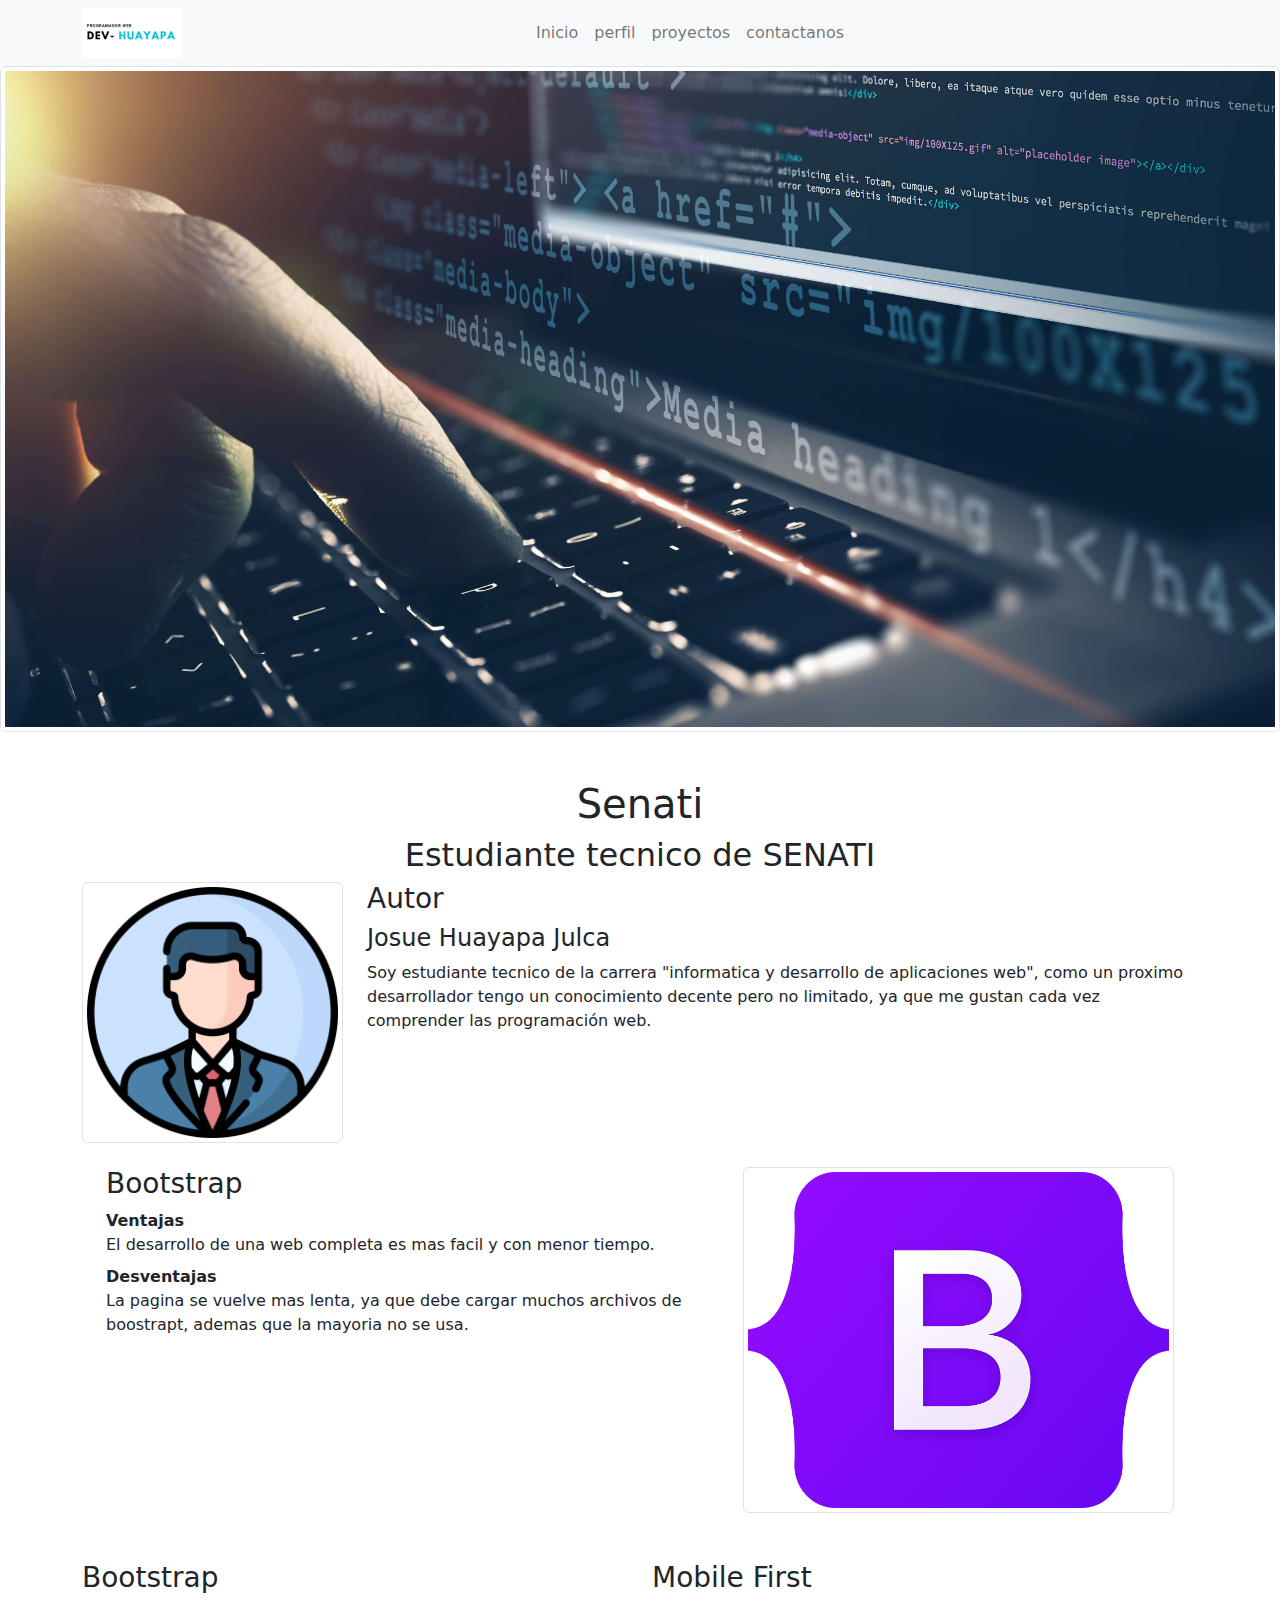
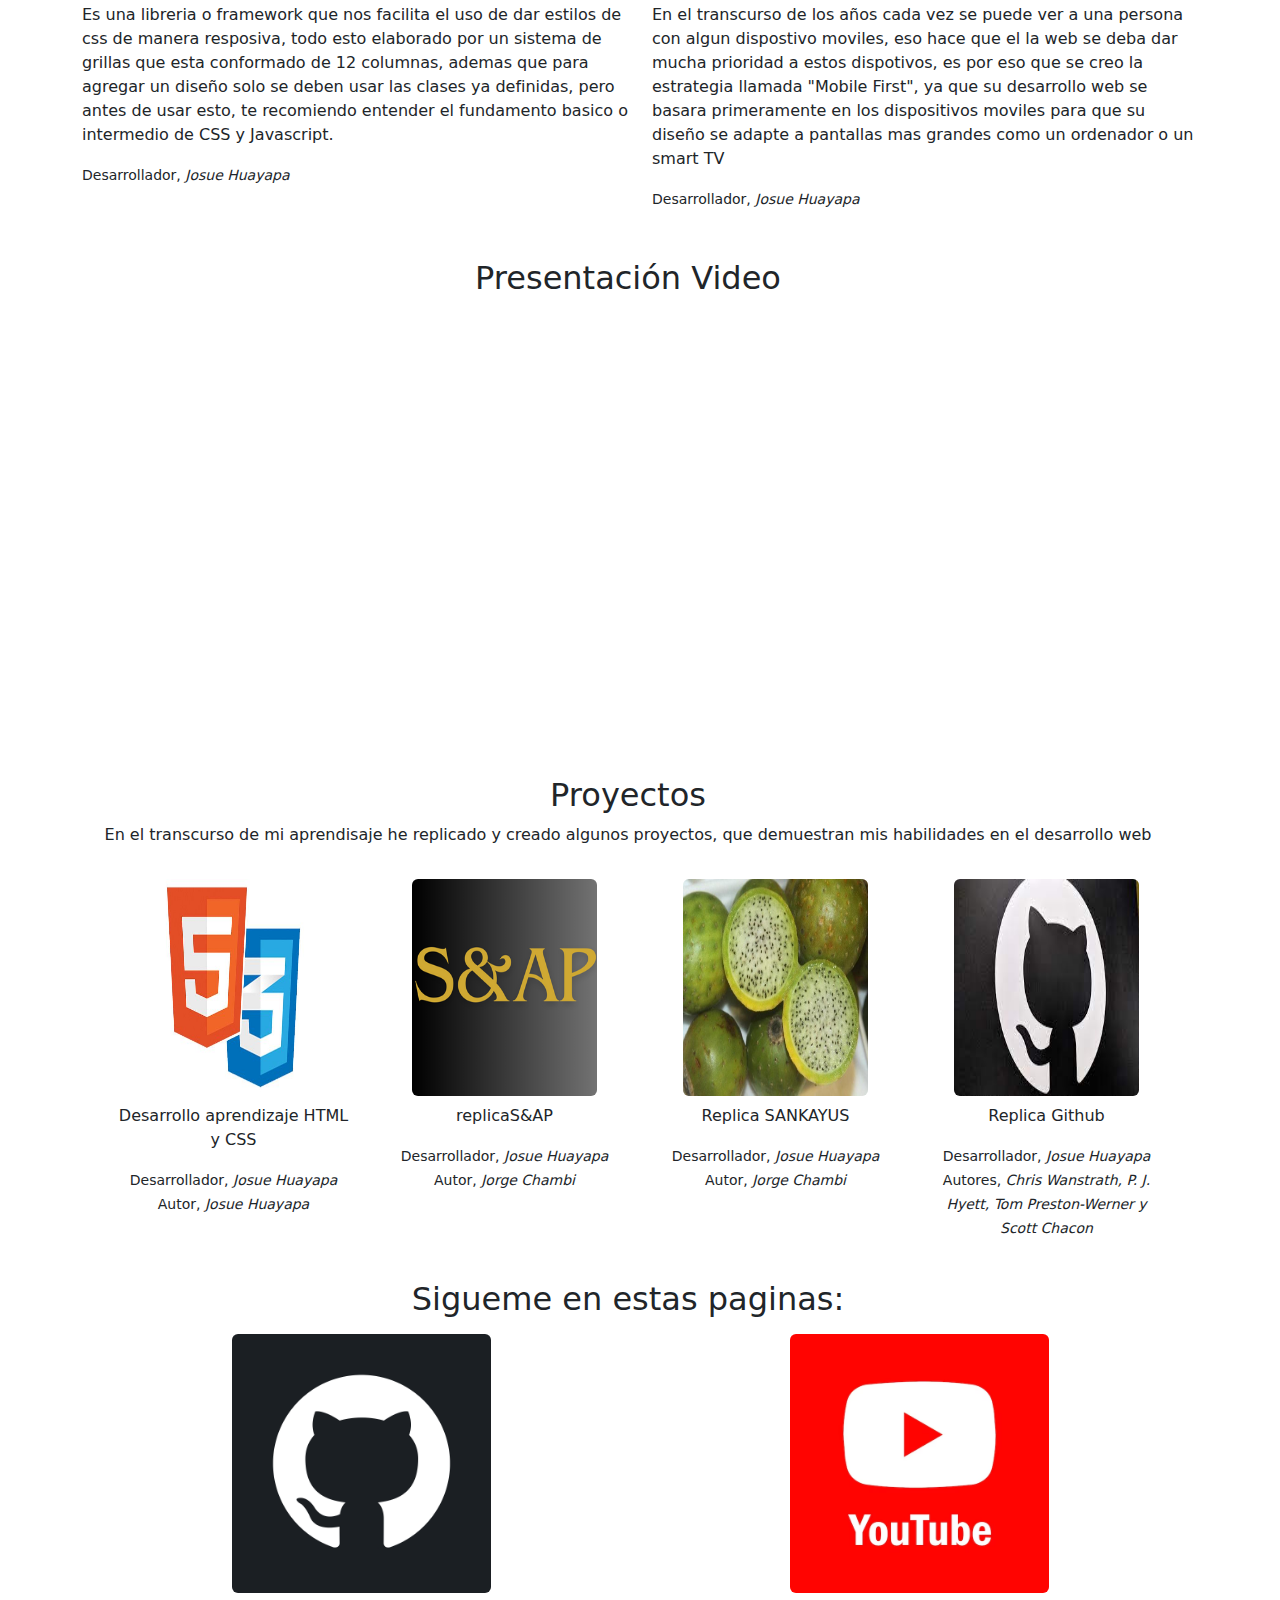
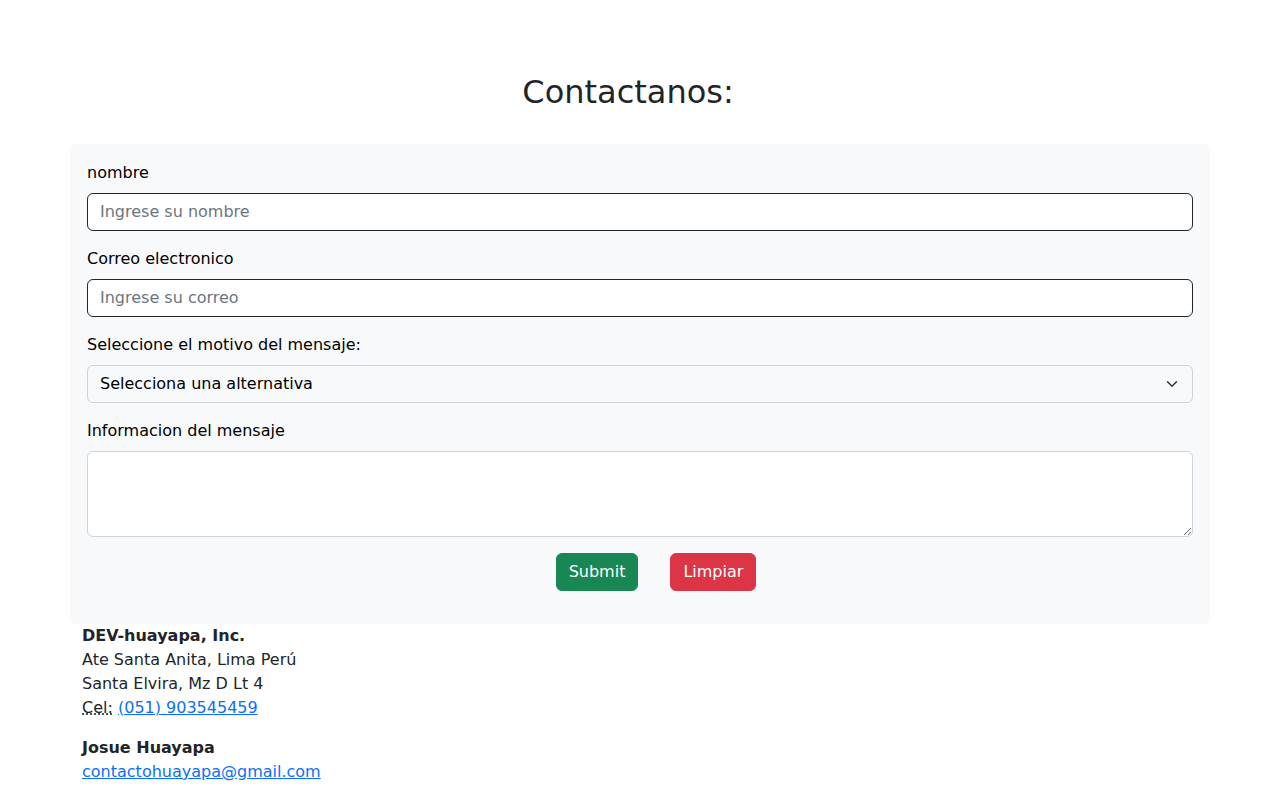
==== portafolio-personal/index.html @ 248d4e68 "Add files via upload" ====
<!DOCTYPE html>
<html lang="es-pe">
<head>
    <meta charset="UTF-8">
    <meta name="viewport" content="width=device-width, initial-scale=1.0">
    <title>Bootstrap</title>
    <link rel="stylesheet" href="css/bootstrap.min.css">
    <link rel="stylesheet" href="css/style.css">
</head>
<body>
    <nav class="navbar navbar-expand-lg bg-light navbar-light position-sticky top-0">
        <div class="container-md">
            <a href="/" class="nav-brand">
                <img src="img/DEV-HUAYAPA.png" alt="" height="50px">
            </a>
            <button class="navbar-toggler" data-bs-toggle="collapse" data-bs-target="#mi-menu">
                <span class="navbar-toggler-icon"></span>
            </button>
            <div class="collapse navbar-collapse justify-content-center" id="mi-menu">
                <ul class="navbar-nav">
                    <li class="nav-items">
                        <a class="nav-link opacity-90-h" href="index.html">Inicio</a>
                    </li>
                    <li class="nav-items">
                        <a class="nav-link" href="#perfil">perfil</a>
                    </li>
                    <li class="nav-items">
                        <a class="nav-link" href="#proyectos">proyectos</a>
                    </li>
                    <li class="nav-items">
                        <a class="nav-link" href="#contactanos">contactanos</a>
                    </li>
                </ul>
            </div>
        </div>
    </nav>
    <header>
        <div class="m-0 mw-100">
            <img src="img/hero-img-1.jpg" class="img-fluid img-thumbnail">
        </div>
        <div class="container pt-5">
            <div class="row">
                <div class="col-md-12 text-center">
                    <h1>Senati</h1>
                    <h2>Estudiante tecnico de SENATI</h2>                    
                </div>
            </div>
        </div>
    </header>
    <main>
        <!-- perfil y boostrap-->
        <section>
            <div class="container">
                <div class="row" id="perfil">
                    <div class="col-md-3">
                        <img src="img/perfil.png" alt="Perfil" class="img-fluid img-thumbnail">
                    </div>
                    <div class="col-md-9">
                        <h3>Autor</h3>
                        <h4>Josue Huayapa Julca</h4>
                        <p>Soy estudiante tecnico de la carrera "informatica y desarrollo de aplicaciones web", como un proximo desarrollador tengo un conocimiento decente pero no limitado, ya que me gustan cada vez comprender las programación web.</p>
                    </div>
                </div>            
                <div class="row p-4 mb-4">
                    <div class="col-md-7">
                        <h3>Bootstrap</h3>
                        <dl>
                        <dt>Ventajas</dt>
                        <dd>El desarrollo de una web completa es mas facil y con menor tiempo.</dd>
                        <dt>Desventajas</dt>
                        <dd>La pagina se vuelve mas lenta, ya que debe cargar muchos archivos de boostrapt, ademas que la mayoria no se usa.</dd>
                        </dl>
                    </div>
                    <div class="col-md-5">
                        <img src="img/Bootstrap_logo.svg.png" alt="Perfil" class="img-fluid img-thumbnail">
                    </div>                
                </div>
                <div class="row">
                    <div class="col-md-6">
                        <h3>Bootstrap</h3>
                        <blockquote>
                            <p>Es una libreria o framework que nos facilita el uso de dar estilos de css de manera resposiva, todo esto elaborado por un sistema de grillas que esta conformado de 12 columnas, ademas que para agregar un diseño solo se deben usar las clases ya definidas, pero antes de usar esto, te recomiendo entender el fundamento basico o intermedio de CSS y Javascript.</p>
                            <small>Desarrollador, <cite title="Source Title">Josue Huayapa</cite>
                            </small>
                            </blockquote>
                    </div>
                    <div class="col-md-6">
                        <h3>Mobile First</h3>
                        <blockquote>
                            <p>En el transcurso de los años cada vez se puede ver a una persona con algun dispostivo moviles, eso hace que el la web se deba dar mucha prioridad a estos dispotivos, es por eso que se creo la estrategia llamada "Mobile First", ya que su desarrollo web se basara primeramente en los dispositivos moviles para que su diseño se adapte a pantallas mas grandes como un ordenador o un smart TV</p>
                            <small>Desarrollador, <cite title="Source Title">Josue Huayapa</cite>
                            </small>
                        </blockquote>
                    </div>                
                </div>            
            </div>
        </section>
        <!-- presentacion video -->
        <section>
            <div class="container p-4">
                <div class="row col-md-12 p-2">
                    <h2 class="text-center">Presentación Video</h2>
                </div>
                <div class="row col-md-8 offset-md-2">
                    <iframe width="560" height="415" src="https://www.youtube.com/embed/s4wQU_9ERz8?si=WK1VrNjaCwUODtqd" title="YouTube video player" frameborder="0" allow="accelerometer; autoplay; clipboard-write; encrypted-media; gyroscope; picture-in-picture; web-share" allowfullscreen></iframe>
                </div>
            </div>
        </section>
        <!-- proyectos hechos -->
        <section>
            <div class="container p-4" id="proyectos">
                <div class="row col-md-12">
                    <h2 class="text-center">Proyectos</h2>
                    <p class="text-center">En el transcurso de mi aprendisaje he replicado y creado algunos proyectos, que demuestran mis habilidades en el desarrollo web</p>
                </div>
                <div class="row p-3 text-center flex-lg-wrap d-flex">
                    <!-- paginas web html -->
                    <div class="col-md-3 mh-25">
                        <a href="https://github.com/Huayapa/programacion-aprendizaje/tree/main/proyecto-aprendizaje" target="_blank" class="text-dark a-none" style="text-decoration: none;">
                        <img src="img/html5-css3-hd.jpg" alt="" class="img-fluid rounded h-75 w-75">
                        <blockquote class="m-2">
                            <p>Desarrollo aprendizaje HTML y CSS</p>
                            <small>Desarrollador, <cite title="Source Title">Josue Huayapa</cite>
                            </small><br>
                            <small>Autor, <cite title="Source Title">Josue Huayapa</cite>
                            </small>
                        </blockquote>
                        </a>
                    </div>
                    <!-- syap -->
                    <div class="col-md-3">
                        <a href="https://github.com/Huayapa/task-senati/tree/main/proyectoAYM" target="_blank" class="text-dark a-none" style="text-decoration: none;">
                        <img src="img/S&AP-logo.png" alt="" class="img-fluid rounded h-75 w-75">
                        <blockquote class="m-2">
                            <p> replicaS&AP</p>
                            <small>Desarrollador, <cite title="Source Title">Josue Huayapa</cite>
                            </small><br>
                            <small>Autor, <cite title="Source Title">Jorge Chambi</cite>
                            </small>
                        </blockquote>
                        </a>
                    </div>
                    <!-- sankayus -->
                    <div class="col-md-3">
                        <a href="https://github.com/Huayapa/task-senati/tree/main/SANKAYUS" target="_blank" class="text-dark a-none" style="text-decoration: none;">
                        <img src="img/sankayus.jpg" alt="" class="img-fluid rounded h-75 w-75">
                        <blockquote class="m-2">
                            <p>Replica SANKAYUS</p>
                            <small>Desarrollador, <cite title="Source Title">Josue Huayapa</cite>
                            </small><br>
                            <small>Autor, <cite title="Source Title">Jorge Chambi</cite>
                            </small>
                        </blockquote>
                        </a>
                    </div>
                    <!-- github recreacion -->
                    <div class="col-md-3">
                        <a href="https://github.com/Huayapa/task-senati/tree/main/entregable%202-github" target="_blank" class="text-dark a-none" style="text-decoration: none;">
                        <img src="img/images.jfif" alt="" class="img-fluid rounded h-75 w-75">
                        <blockquote class="m-2">
                            <p>Replica Github</p>
                            <small>Desarrollador, <cite title="Source Title">Josue Huayapa</cite>
                            </small><br>
                            <small>Autores, <cite title="Source Title">Chris Wanstrath, P. J. Hyett, Tom Preston-Werner y Scott Chacon</cite>
                            </small>
                        </blockquote>
                        </a>
                    </div>
                </div>
            </div>
        </section>
        <!-- paginas a seguir -->
        <section class="mt-5 mb-5">
            <div class="container p-4">
                <div class="row col-md-12 text-center">
                    <h2>Sigueme en estas paginas:</h2>
                </div>
                <div class="row text-center">
                    <div class="col m-2">
                        <a href="https://github.com/Huayapa" target="_blank">
                            <img src="img/github-6980894_1280.webp" alt="" class="img-fluid rounded w-50 h-100">
                        </a>
                    </div>
                    <div class="col m-2">
                        <a href="https://www.youtube.com/@dev-digital-huayapa" target="_blank">
                            <img src="img/youtube.avif" alt="" class="img-fluid rounded w-50 h-100">
                        </a>
                    </div>
                </div>
            </div>
        </section>
        <!-- contactanos -->
        <section>
            <div class="container" id="contactanos">
                <div class="row col-md-12 text-center">
                    <h2>Contactanos:</h2>
                </div>
            </div>
            <form class="container border border-light mt-4 bg-light text-bg-light p-3 rounded-2">
                <!-- nombre -->
                <div class="mb-3">
                    <label for="nombre-usuario" class="form-label">nombre</label>
                    <input type="text" class="form-control border border-dark" id="nombre-usuario"
                    placeholder="Ingrese su nombre">
                </div>
                <!-- email -->
                <div class="mb-3">
                    <label for="correo-usuario" class="form-label">Correo electronico</label>
                    <input type="email" class="form-control border border-dark" id="correo-usuario"
                    placeholder="Ingrese su correo">
                </div>
                <!-- seleccion -->
                <div class="mb-3">
                    <label for="seleccion-motivo" class="form-label">Seleccione el motivo del mensaje:</label>
                    <select class="form-select bg-light text-bg-light" aria-label="Default select example" id="seleccion-motivo">
                        <option selected>Selecciona una alternativa</option>
                        <option value="1">Contrato</option>
                        <option value="2">Consulta</option>
                        <option value="3">Ayuda</option>
                        <option value="4">Otro motivo</option>
                    </select>
                </div>
                <!-- textarea -->
                <div class="mb-3">
                    <label for="textarea-mensaje" class="form-label">Informacion del mensaje</label>
                    <textarea class="form-control" id="textarea-mensaje" rows="3"></textarea>
                    <div class="w-100 text-center m-3 d-flex justify-content-center">
                        <button type="submit" class="btn btn-success mx-3">Submit</button>
                        <button type="reset" class="btn btn-danger mx-3">Limpiar</button>
                    </div>
                </div>
            </form>
        </section>
    </main>
    <footer>
        <div class="container">
            <div class="row">
                <div class="col-md-12">
                    <address>
                        <strong>DEV-huayapa, Inc.</strong><br>
                       Ate Santa Anita, Lima Perú<br>
                        Santa Elvira, Mz D Lt 4<br>
                        <abbr title="Celular">Cel:</abbr> <a href="tel:+051903545459">(051) 903545459</a>
                    </address>
                    <address>
                        <strong>Josue Huayapa</strong><br>
                        <a href="mailto:#">contactohuayapa@gmail.com</a>
                    </address>            
                </div>
            </div>
        </div>
        
    </footer>
    <script src="js/bootstrap.min.js"></script>
</body>
</html>
---- portafolio-personal/css/style.css ----
.a-none {
    text-decoration: none !important;
    transition: all 0.3s !important;
    &:hover {
        text-decoration: underline !important;
        color: dodgerblue !important;
    }
}


* {
    scroll-margin-top: 8ch !important;
}
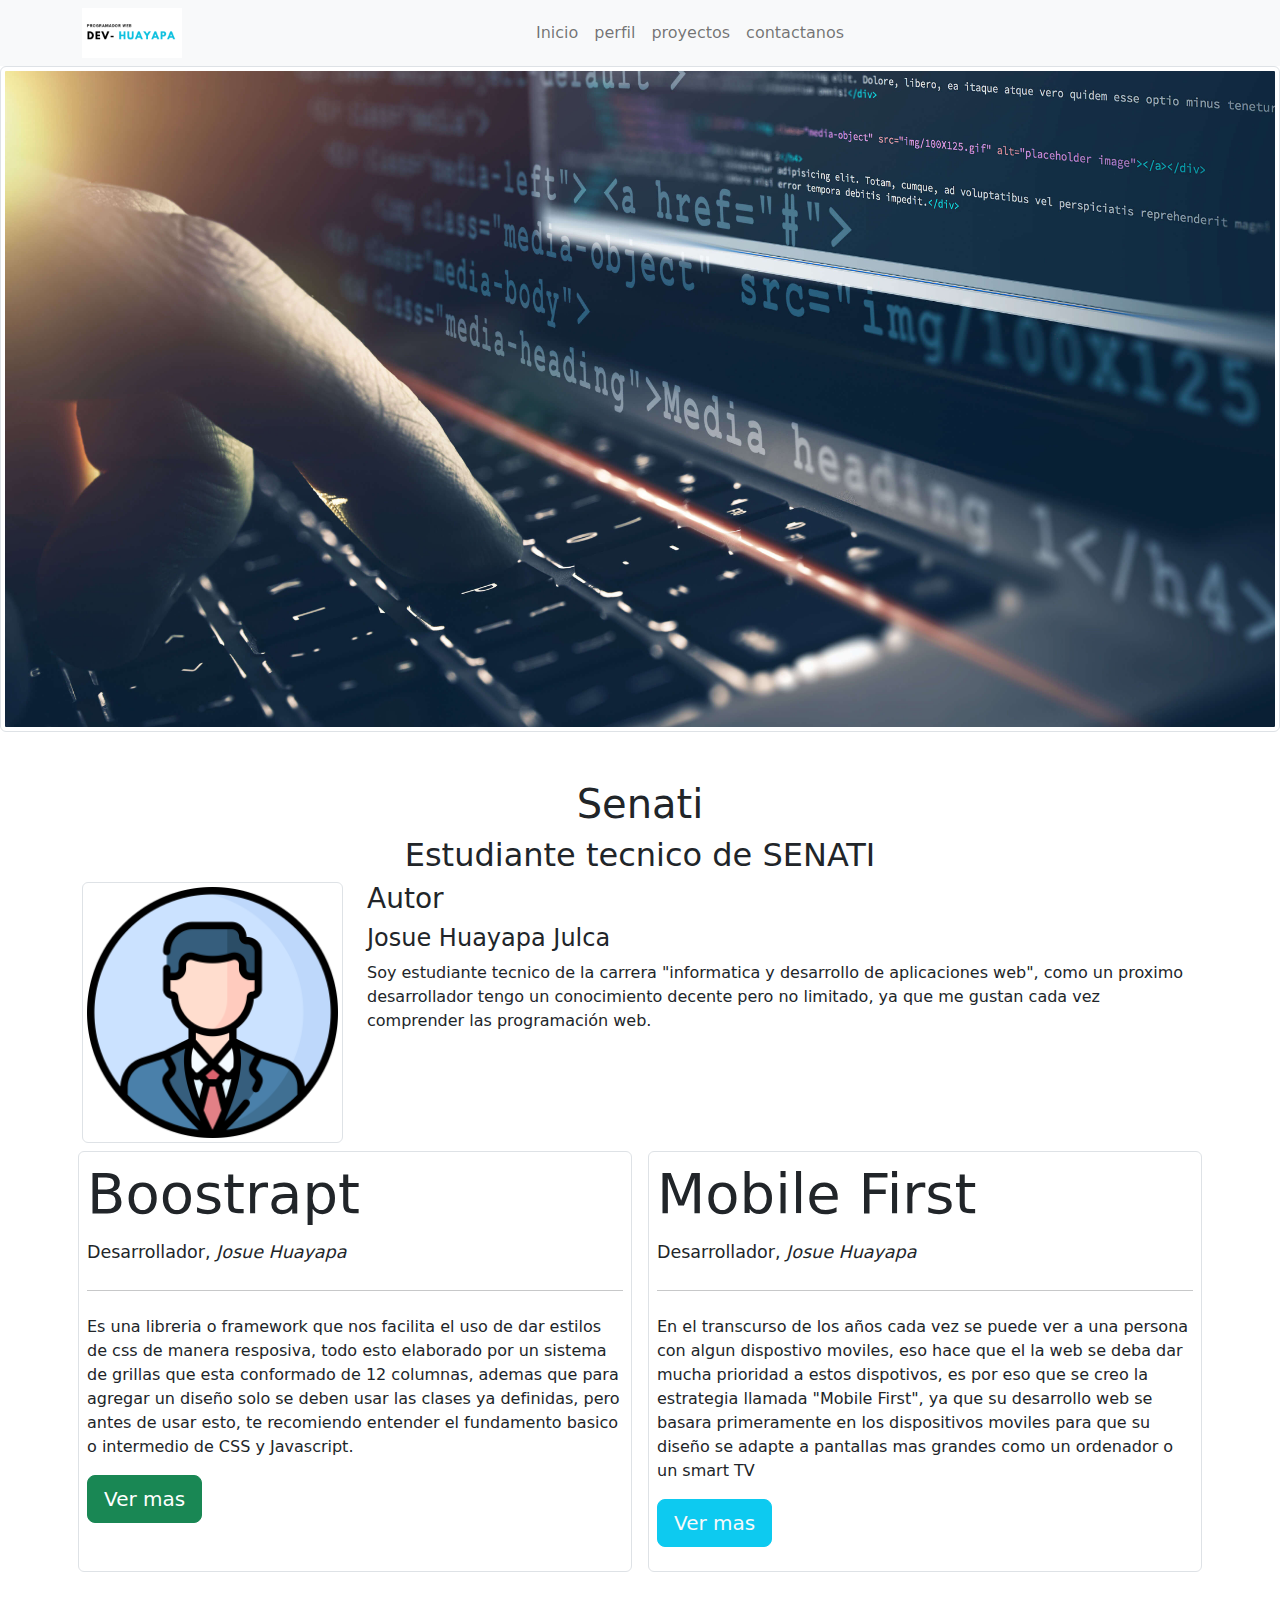
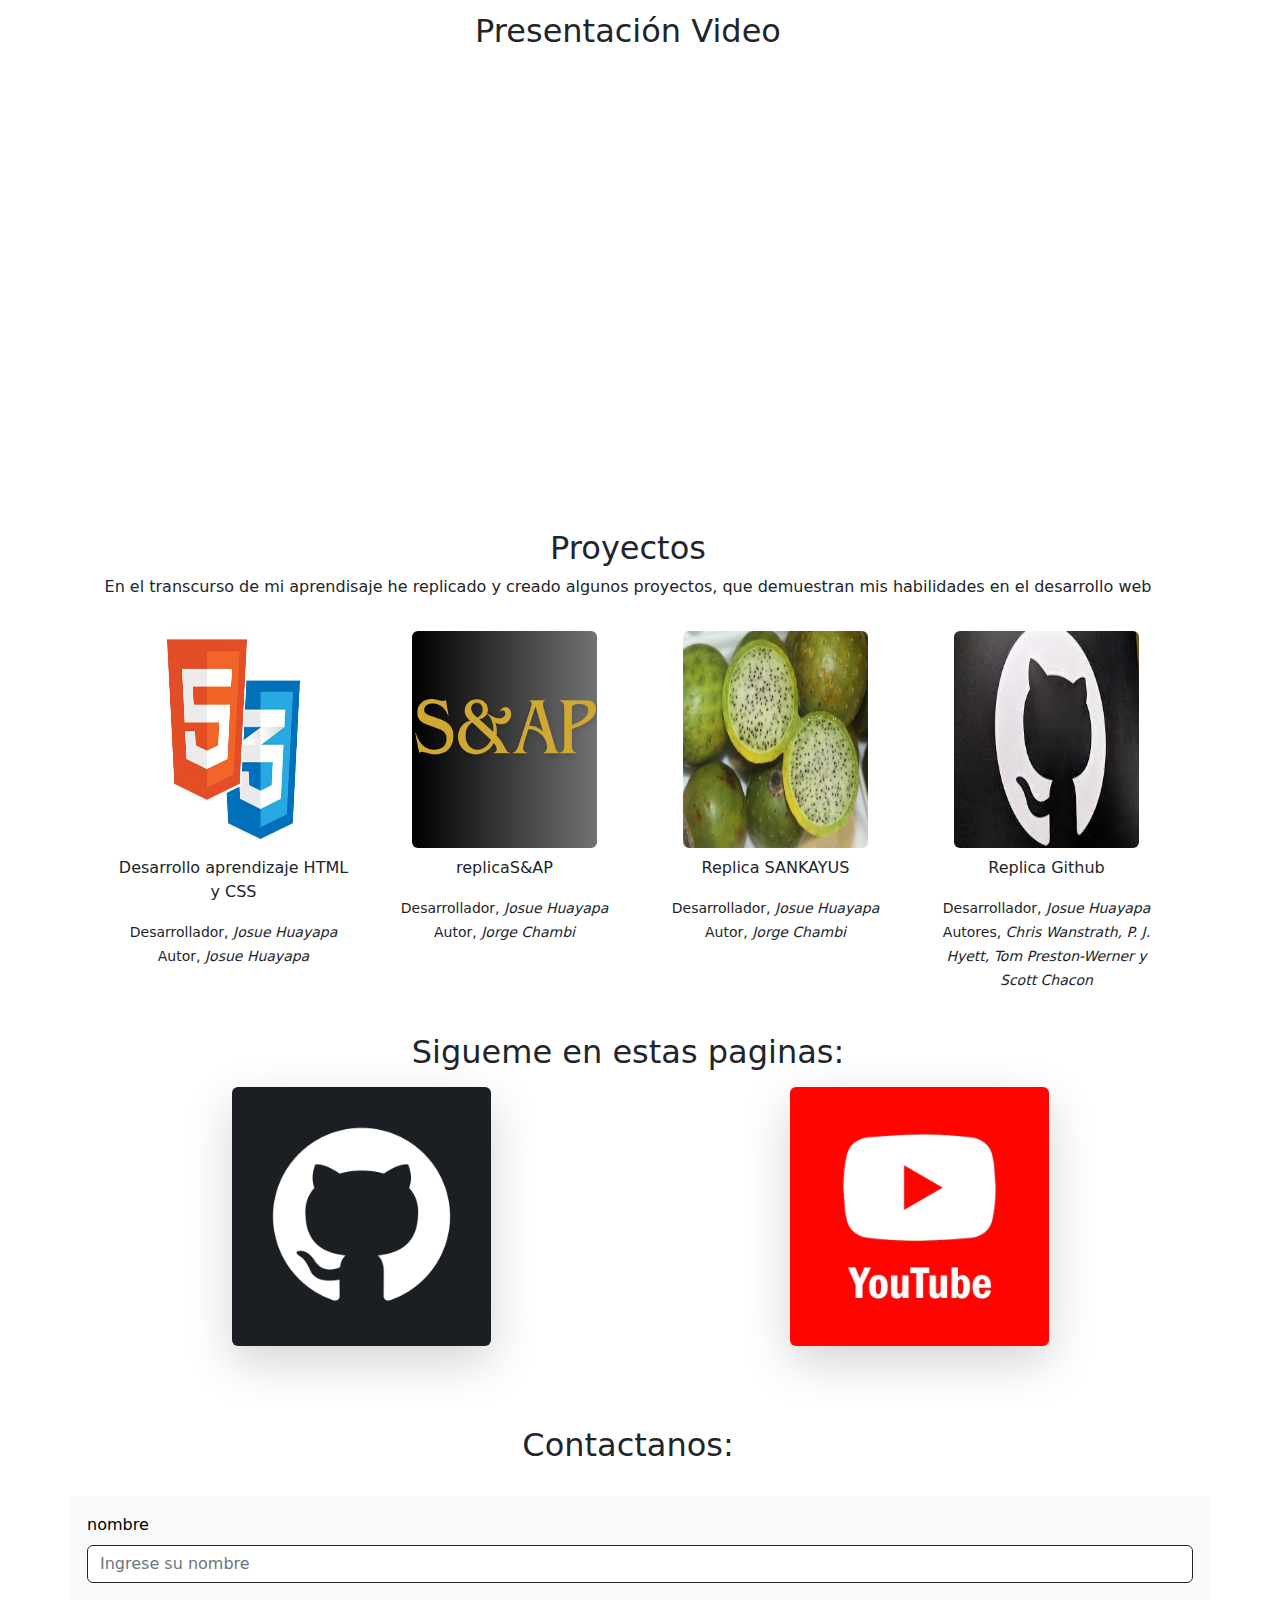
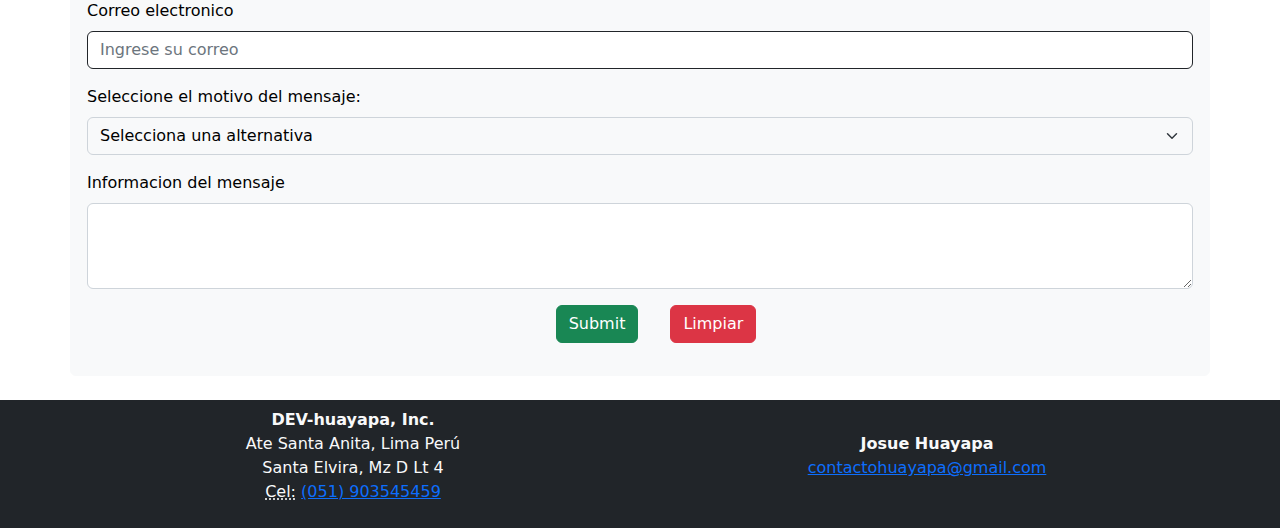
==== commit 701127cc: "Add files via upload" ====
--- a/portafolio-personal/index.html
+++ b/portafolio-personal/index.html
@@ -60,39 +60,32 @@
                         <h4>Josue Huayapa Julca</h4>
                         <p>Soy estudiante tecnico de la carrera "informatica y desarrollo de aplicaciones web", como un proximo desarrollador tengo un conocimiento decente pero no limitado, ya que me gustan cada vez comprender las programación web.</p>
                     </div>
-                </div>            
-                <div class="row p-4 mb-4">
-                    <div class="col-md-7">
-                        <h3>Bootstrap</h3>
-                        <dl>
-                        <dt>Ventajas</dt>
-                        <dd>El desarrollo de una web completa es mas facil y con menor tiempo.</dd>
-                        <dt>Desventajas</dt>
-                        <dd>La pagina se vuelve mas lenta, ya que debe cargar muchos archivos de boostrapt, ademas que la mayoria no se usa.</dd>
-                        </dl>
-                    </div>
-                    <div class="col-md-5">
-                        <img src="img/Bootstrap_logo.svg.png" alt="Perfil" class="img-fluid img-thumbnail">
-                    </div>                
-                </div>
-                <div class="row">
-                    <div class="col-md-6">
-                        <h3>Bootstrap</h3>
-                        <blockquote>
-                            <p>Es una libreria o framework que nos facilita el uso de dar estilos de css de manera resposiva, todo esto elaborado por un sistema de grillas que esta conformado de 12 columnas, ademas que para agregar un diseño solo se deben usar las clases ya definidas, pero antes de usar esto, te recomiendo entender el fundamento basico o intermedio de CSS y Javascript.</p>
-                            <small>Desarrollador, <cite title="Source Title">Josue Huayapa</cite>
-                            </small>
-                            </blockquote>
-                    </div>
-                    <div class="col-md-6">
-                        <h3>Mobile First</h3>
-                        <blockquote>
-                            <p>En el transcurso de los años cada vez se puede ver a una persona con algun dispostivo moviles, eso hace que el la web se deba dar mucha prioridad a estos dispotivos, es por eso que se creo la estrategia llamada "Mobile First", ya que su desarrollo web se basara primeramente en los dispositivos moviles para que su diseño se adapte a pantallas mas grandes como un ordenador o un smart TV</p>
-                            <small>Desarrollador, <cite title="Source Title">Josue Huayapa</cite>
-                            </small>
-                        </blockquote>
-                    </div>                
-                </div>            
+                </div>              
+            </div>
+        </section>
+        <!-- jombotron -->
+        <section class="container">
+            <div class="flex-wrap row">
+                <div class="col-sm-12 col-lg jumbotron p-2 border rounded-2 m-2 ">
+                    <h3 class="display-4">Boostrapt</h3>
+                    <p class="lead"><small>Desarrollador, <cite title="Source Title">Josue Huayapa</cite>
+                    </small></p>
+                    <hr class="my-4">
+                    <p>Es una libreria o framework que nos facilita el uso de dar estilos de css de manera resposiva, todo esto elaborado por un sistema de grillas que esta conformado de 12 columnas, ademas que para agregar un diseño solo se deben usar las clases ya definidas, pero antes de usar esto, te recomiendo entender el fundamento basico o intermedio de CSS y Javascript.</p>
+                    <p class="lead">
+                      <a class="btn btn-success btn-lg" href="https://getbootstrap.com/" role="button" target="_blank">Ver mas</a>
+                    </p>
+                </div>
+                <div class="col-sm-12 col-lg jumbotron p-2 border rounded-2 m-2">
+                    <h3 class="display-4">Mobile First</h3>
+                    <p class="lead"><small>Desarrollador, <cite title="Source Title">Josue Huayapa</cite>
+                    </small></p>
+                    <hr class="my-4">
+                    <p>En el transcurso de los años cada vez se puede ver a una persona con algun dispostivo moviles, eso hace que el la web se deba dar mucha prioridad a estos dispotivos, es por eso que se creo la estrategia llamada "Mobile First", ya que su desarrollo web se basara primeramente en los dispositivos moviles para que su diseño se adapte a pantallas mas grandes como un ordenador o un smart TV</p>
+                    <p class="lead">
+                      <a class="btn btn-info btn-lg text-light" href="https://developer.mozilla.org/es/docs/Glossary/Mobile_First" role="button" target="_blank">Ver mas</a>
+                    </p>
+                </div>
             </div>
         </section>
         <!-- presentacion video -->
@@ -102,7 +95,7 @@
                     <h2 class="text-center">Presentación Video</h2>
                 </div>
                 <div class="row col-md-8 offset-md-2">
-                    <iframe width="560" height="415" src="https://www.youtube.com/embed/s4wQU_9ERz8?si=WK1VrNjaCwUODtqd" title="YouTube video player" frameborder="0" allow="accelerometer; autoplay; clipboard-write; encrypted-media; gyroscope; picture-in-picture; web-share" allowfullscreen></iframe>
+                    <iframe width="auto" height="415" src="https://www.youtube.com/embed/s4wQU_9ERz8?si=WK1VrNjaCwUODtqd" title="YouTube video player" frameborder="0" allow="accelerometer; autoplay; clipboard-write; encrypted-media; gyroscope; picture-in-picture; web-share" allowfullscreen></iframe>
                 </div>
             </div>
         </section>
@@ -115,7 +108,7 @@
                 </div>
                 <div class="row p-3 text-center flex-lg-wrap d-flex">
                     <!-- paginas web html -->
-                    <div class="col-md-3 mh-25">
+                    <div class="col-md-3 mh-25 caja">
                         <a href="https://github.com/Huayapa/programacion-aprendizaje/tree/main/proyecto-aprendizaje" target="_blank" class="text-dark a-none" style="text-decoration: none;">
                         <img src="img/html5-css3-hd.jpg" alt="" class="img-fluid rounded h-75 w-75">
                         <blockquote class="m-2">
@@ -128,7 +121,7 @@
                         </a>
                     </div>
                     <!-- syap -->
-                    <div class="col-md-3">
+                    <div class="col-md-3 caja">
                         <a href="https://github.com/Huayapa/task-senati/tree/main/proyectoAYM" target="_blank" class="text-dark a-none" style="text-decoration: none;">
                         <img src="img/S&AP-logo.png" alt="" class="img-fluid rounded h-75 w-75">
                         <blockquote class="m-2">
@@ -141,7 +134,7 @@
                         </a>
                     </div>
                     <!-- sankayus -->
-                    <div class="col-md-3">
+                    <div class="col-md-3 caja">
                         <a href="https://github.com/Huayapa/task-senati/tree/main/SANKAYUS" target="_blank" class="text-dark a-none" style="text-decoration: none;">
                         <img src="img/sankayus.jpg" alt="" class="img-fluid rounded h-75 w-75">
                         <blockquote class="m-2">
@@ -154,7 +147,7 @@
                         </a>
                     </div>
                     <!-- github recreacion -->
-                    <div class="col-md-3">
+                    <div class="col-md-3 caja">
                         <a href="https://github.com/Huayapa/task-senati/tree/main/entregable%202-github" target="_blank" class="text-dark a-none" style="text-decoration: none;">
                         <img src="img/images.jfif" alt="" class="img-fluid rounded h-75 w-75">
                         <blockquote class="m-2">
@@ -176,14 +169,14 @@
                     <h2>Sigueme en estas paginas:</h2>
                 </div>
                 <div class="row text-center">
-                    <div class="col m-2">
+                    <div class="col m-2 caja">
                         <a href="https://github.com/Huayapa" target="_blank">
-                            <img src="img/github-6980894_1280.webp" alt="" class="img-fluid rounded w-50 h-100">
-                        </a>
-                    </div>
-                    <div class="col m-2">
+                            <img src="img/github-6980894_1280.webp" alt="" class="img-fluid rounded w-50 h-100 shadow-lg">
+                        </a>
+                    </div>
+                    <div class="col m-2 caja">
                         <a href="https://www.youtube.com/@dev-digital-huayapa" target="_blank">
-                            <img src="img/youtube.avif" alt="" class="img-fluid rounded w-50 h-100">
+                            <img src="img/youtube.avif" alt="" class="img-fluid rounded w-50 h-100 shadow-lg">
                         </a>
                     </div>
                 </div>
@@ -232,21 +225,19 @@
             </form>
         </section>
     </main>
-    <footer>
-        <div class="container">
-            <div class="row">
-                <div class="col-md-12">
-                    <address>
-                        <strong>DEV-huayapa, Inc.</strong><br>
-                       Ate Santa Anita, Lima Perú<br>
-                        Santa Elvira, Mz D Lt 4<br>
-                        <abbr title="Celular">Cel:</abbr> <a href="tel:+051903545459">(051) 903545459</a>
-                    </address>
-                    <address>
-                        <strong>Josue Huayapa</strong><br>
-                        <a href="mailto:#">contactohuayapa@gmail.com</a>
-                    </address>            
-                </div>
+    <footer class="bg-dark text-light mt-4">
+        <div class="container p-2">
+            <div class="row flex-wrap align-items-center text-center">
+                <address class="col">
+                    <strong>DEV-huayapa, Inc.</strong><br>
+                    Ate Santa Anita, Lima Perú<br>
+                    Santa Elvira, Mz D Lt 4<br>
+                    <abbr title="Celular">Cel:</abbr> <a href="tel:+051903545459">(051) 903545459</a>
+                </address>
+                <address class="col">
+                    <strong>Josue Huayapa</strong><br>
+                    <a href="mailto:#">contactohuayapa@gmail.com</a>
+                </address>            
             </div>
         </div>
         
--- a/portafolio-personal/css/style.css
+++ b/portafolio-personal/css/style.css
@@ -10,4 +10,12 @@
 
 * {
     scroll-margin-top: 8ch !important;
+}
+
+.caja img {
+    transition: all 0.2s;
+    &:hover {
+        transform: scale(1.10);
+        box-shadow: rgba(0, 0, 0, 0.25) 0px 14px 28px, rgba(0, 0, 0, 0.22) 0px 10px 10px !important;
+    }
 }